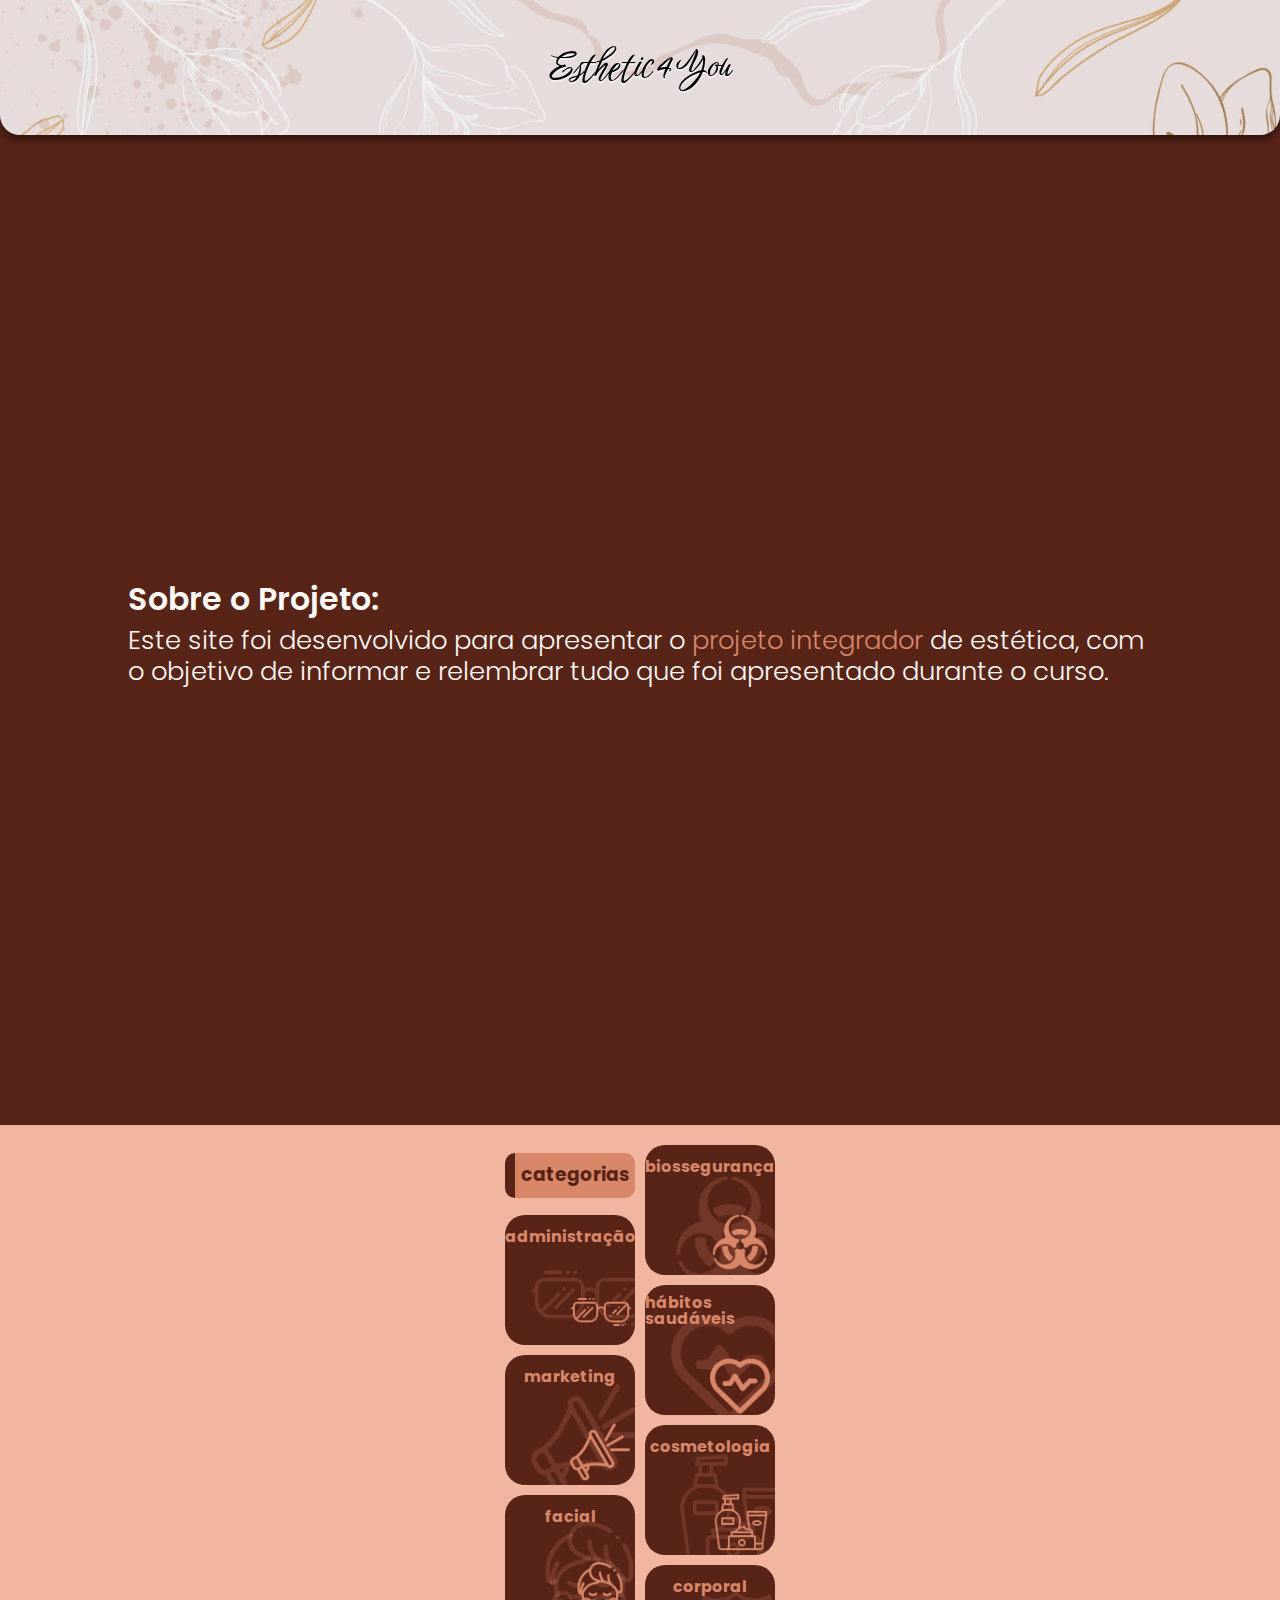
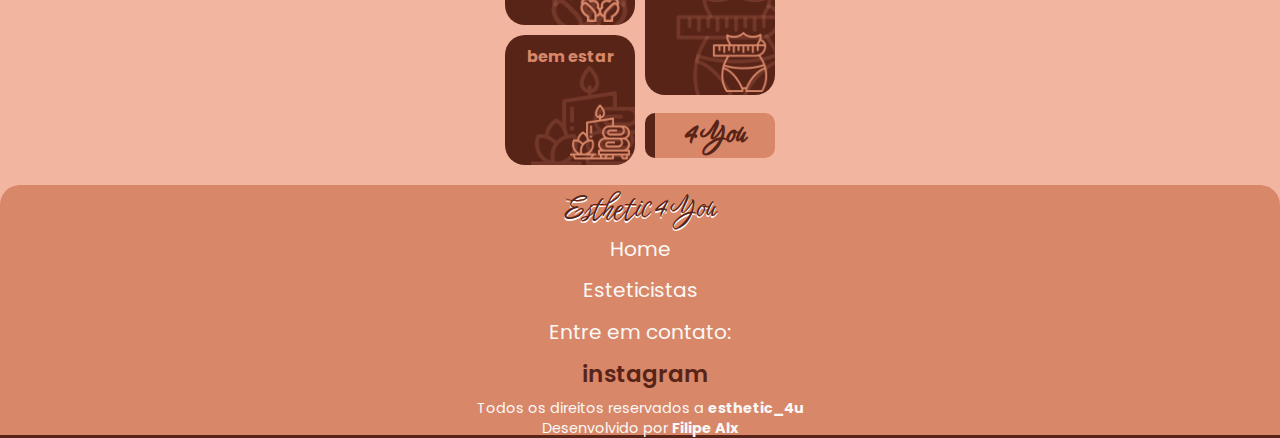
==== estetic/index.html @ 2c9124e7 "atualizando simbolos" ====
<!DOCTYPE html>
<html lang="pt-BR">
<head>
  <meta charset="UTF-8">
  <meta name="viewport" content="width=device-width, initial-scale=1.0">
  <title>Esthetic 4 You</title>
  <link rel="stylesheet" href="https://cdnjs.cloudflare.com/ajax/libs/font-awesome/6.5.2/css/all.min.css" integrity="sha512-SnH5WK+bZxgPHs44uWIX+LLJAJ9/2PkPKZ5QiAj6Ta86w+fsb2TkcmfRyVX3pBnMFcV7oQPJkl9QevSCWr3W6A==" crossorigin="anonymous" referrerpolicy="no-referrer" />
<link rel="stylesheet" href="styles/reset.css">
<link rel="stylesheet" href="styles/style.css">
</head>
<body>
  <header>
    <h1>Esthetic 4 You</h1>
  </header>
  <main>
    <div class="intro">
      <div class="intro-txt">
        <h2>Sobre o Projeto:</h2>
        <p>
          Este site foi desenvolvido para apresentar o <strong>projeto integrador</strong> de estética, com o objetivo de informar e relembrar tudo que foi apresentado durante o curso.
        </p>
      </div>
    </div>

    <div class="categorias">
      <div class="btn btn-cat-ini">categorias</div>
      <div class="btn btn-bio"><span class=" span span-bio">biossegurança <img src="assets/bio.png" alt=""></span></div>
      <div class="btn btn-adm"><span class=" span span-adm">administração <img src="assets/adm.png" alt=""></span></div>
      <div class="btn btn-mkt"><span class=" span span-mkt">marketing <img src="assets/mkt.png" alt=""></span></div>
      <div class="btn btn-hab"><span class=" span span-hab">hábitos saudáveis <img src="assets/hab.png" alt=""></span></div>
      <div class="btn btn-cos"><span class=" span span-cos">cosmetologia <img src="assets/cos.png" alt=""></span></div>
      <div class="btn btn-fac"><span class=" span span-fac">facial <img src="assets/fac.png" alt=""></span></div>
      <div class="btn btn-cor"><span class=" span span-cor">corporal <img src="assets/cor.png" alt=""></span></div>
      <div class="btn btn-bem"><span class=" span span-bem">bem estar <img src="assets/bem.png" alt=""></span></div>
      <div class="btn btn-cat-fim">4 You</div>
    </div>
  </main>

  <footer>
    <div class="rodape">
      <h2>Esthetic 4 You</h2>

      <ul>
        <li onclick="window.scroll(0, -10)">Home</li>
        <li>Esteticistas</li>
        <li>Entre em contato:</li>
        <li><a href="https://www.instagram.com/esthetic_4u/" target="_blank"><i class="fa-brands fa-instagram"></i> instagram</a></li>
      </ul>
    <p>Todos os direitos reservados a <strong>esthetic_4u</strong></p>
    <p>Desenvolvido por <strong>Filipe Alx</strong></p>
    </div>
  </footer>
</body>
</html>
---- estetic/styles/style.css ----
@import url("https://fonts.googleapis.com/css2?family=Birthstone+Bounce:wght@400;500&family=Poppins:ital,wght@0,100;0,200;0,300;0,400;0,500;0,600;0,700;0,800;0,900;1,100;1,200;1,300;1,400;1,500;1,600;1,700;1,800;1,900&display=swap");
:root {
  --cor-1: #592418;
  --cor-2: #d88769;
  --cor-3: #F2B6A0;
  --destaque-1: #8FD9D9;
  --destaque-2: #9CEBAA;
  --preto-1: #0E0E0E;
  --branco-1: #FAF9F6;
  --titulo: "Birthstone Bounce", cursive;
  --tetxo: "Poppins", sans-serif;
  --size: 1.8rem;
  --suave: .5s ease;
}

* {
  box-sizing: border-box;
}

html {
  background-color: var(--cor-1);
  scroll-behavior: smooth;
  cursor: default;
}

header {
  width: 100%;
  background: var(--cor-1) url(../assets/bg-flores.jpg);
  background-size: cover;
  filter: brightness(95%);
  height: 135px;
  border-radius: 0px 0px 20px 20px;
  box-shadow: 0px 5px 10px rgba(0, 0, 0, 0.5);
  display: grid;
  place-items: center;
}
header h1 {
  font-family: var(--titulo);
  font-weight: 500;
  font-size: calc(var(--size) * 1.2);
  text-shadow: 0px 2px 0px #fff;
}

main {
  font-family: var(--tetxo);
}
main .intro {
  background-color: var(--cor-1);
  height: 110vh;
  display: flex;
  flex-direction: column;
  justify-content: center;
  align-items: center;
}
main .intro h2 {
  color: var(--branco-1);
  font-size: calc(var(--size) * 1.1);
  font-weight: 600;
  width: 80%;
  margin: 10px auto;
}
main .intro p {
  color: var(--branco-1);
  font-size: calc(var(--size) * 0.9);
  font-weight: 300;
  width: 80%;
  margin: auto;
  line-height: 1.9rem;
}
main .intro p strong {
  color: var(--cor-2);
}
main .categorias {
  width: 100vw;
  margin: auto;
  background-color: var(--cor-3);
  padding: 20px 0;
  display: grid;
  place-items: center;
  justify-content: center;
  gap: 10px;
  grid-template-rows: repeat(9, 60px);
  grid-template-columns: repeat(2, 130px);
  grid-template-areas: "cat bio" "adm bio" "adm hab" "mkt hab" "mkt cos" "fac cos" "fac cor" "bem cor" "bem fim";
}
main .categorias .btn {
  display: grid;
  font-weight: bold;
  border-radius: 20px;
  height: 130px;
  width: 130px;
  background-color: var(--cor-1);
  color: var(--cor-2);
  cursor: pointer;
  transition: 0.5s ease;
}
main .categorias .btn:hover {
  scale: 1.1;
}
main .categorias .btn:hover .span img {
  scale: 1.07;
}
main .categorias .btn-cat-ini,
main .categorias .btn-cat-fim {
  place-items: center;
  color: var(--cor-1);
  background-color: var(--cor-2);
  border-left: 10px solid var(--cor-1);
  width: 130px;
  height: 45px;
  border-radius: 10px;
}
main .categorias .btn-cat-ini {
  grid-area: cat;
  font-size: calc(var(--size) * 0.65);
}
main .categorias .btn-cat-fim {
  grid-area: fim;
  font-family: var(--titulo);
  font-size: calc(var(--size) * 1);
}
main .categorias .span-bio {
  background: url(../assets/bio-bg.png);
}
main .categorias .span-adm {
  background: url(../assets/adm-bg.png);
}
main .categorias .span-mkt {
  background: url(../assets/mkt-bg.png);
}
main .categorias .span-hab {
  background: url(../assets/hab-bg.png);
}
main .categorias .span-cos {
  background: url(../assets/cos-bg.png);
}
main .categorias .span-fac {
  background: url(../assets/fac-bg.png);
}
main .categorias .span-cor {
  background: url(../assets/cor-bg.png);
}
main .categorias .span-bem {
  background: url(../assets/bem-bg.png);
}
main .categorias .span {
  height: 100%;
  width: 100%;
  border-radius: 20px;
  display: grid;
  place-items: center;
  background-repeat: no-repeat;
  background-size: 90%;
  background-position: right bottom;
  background-position: 200% 200%;
}
main .categorias .span img {
  height: 60px;
  transform: translate(50%, 10px);
  transition: 0.5s ease;
}
main .categorias .btn-bio {
  grid-area: bio;
}
main .categorias .btn-adm {
  grid-area: adm;
}
main .categorias .btn-mkt {
  grid-area: mkt;
}
main .categorias .btn-hab {
  grid-area: hab;
}
main .categorias .btn-cos {
  grid-area: cos;
}
main .categorias .btn-fac {
  grid-area: fac;
}
main .categorias .btn-cor {
  grid-area: cor;
}
main .categorias .btn-bem {
  grid-area: bem;
}
main .categorias .btn-fim {
  grid-area: fim;
}

footer {
  background-color: var(--cor-3);
}
footer .rodape {
  font-family: var(--tetxo);
  color: var(--branco-1);
  background-color: var(--cor-2);
  height: 250px;
  display: flex;
  align-items: center;
  flex-direction: column;
  justify-content: space-between;
  border-radius: 20px 20px 0 0;
  padding-top: 10px;
}
footer .rodape h2 {
  color: var(--cor-1);
  font-family: var(--titulo);
  font-weight: 500;
  font-size: calc(var(--size) * 1);
  text-shadow: 0px 2px 0px #fff;
}
footer .rodape ul {
  display: flex;
  flex-direction: column;
  justify-content: space-around;
  align-items: center;
  height: 70%;
  width: 70%;
}
footer .rodape ul li {
  font-size: calc(var(--size) * 0.7);
  cursor: pointer;
  transition: 0.5s ease;
}
footer .rodape ul li:hover {
  font-weight: bold;
  font-size: calc(var(--size) * 0.8);
}
footer .rodape ul li:nth-child(3):hover {
  font-weight: normal;
  font-size: calc(var(--size) * 0.7);
  cursor: default;
}
footer .rodape ul li:nth-child(4) {
  font-size: calc(var(--size) * 0.8);
  font-weight: 600;
}
footer .rodape ul li:nth-child(4) i {
  font-size: calc(var(--size) * 1.2);
}
footer .rodape ul li:nth-child(4) a {
  text-decoration: none;
  color: var(--cor-1);
  display: flex;
  align-items: center;
  gap: 10px;
}
footer .rodape p {
  width: 90%;
  text-align: center;
  font-size: calc(var(--size) * 0.5);
}
footer .rodape p strong {
  font-weight: bold;
}/*# sourceMappingURL=style.css.map */
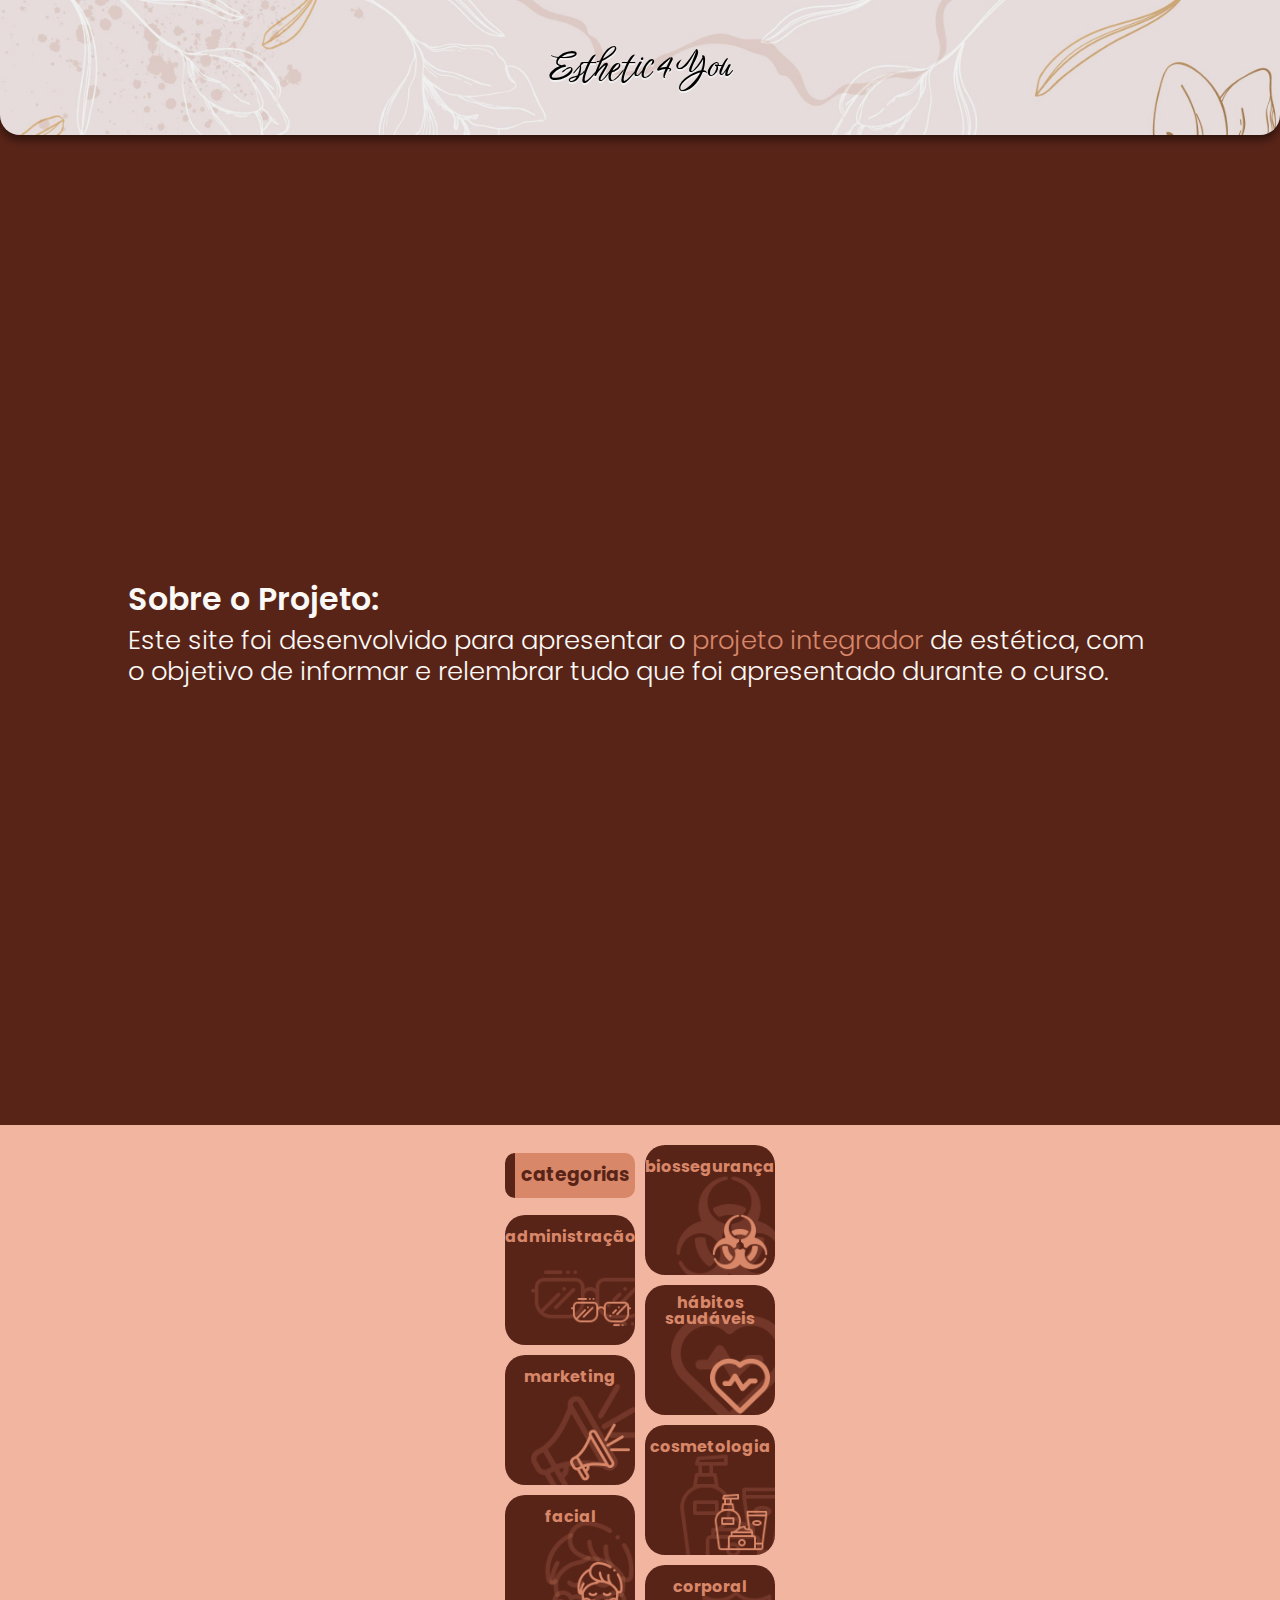
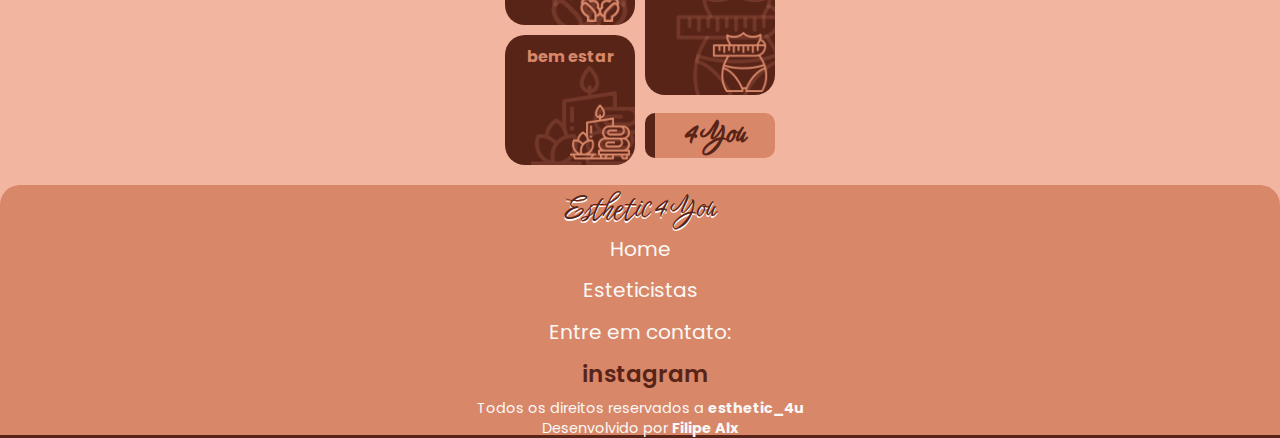
==== commit af45fbf6: "ajustando links de páginas" ====
--- a/estetic/index.html
+++ b/estetic/index.html
@@ -1,54 +1,83 @@
 <!DOCTYPE html>
 <html lang="pt-BR">
+
 <head>
   <meta charset="UTF-8">
   <meta name="viewport" content="width=device-width, initial-scale=1.0">
   <title>Esthetic 4 You</title>
-  <link rel="stylesheet" href="https://cdnjs.cloudflare.com/ajax/libs/font-awesome/6.5.2/css/all.min.css" integrity="sha512-SnH5WK+bZxgPHs44uWIX+LLJAJ9/2PkPKZ5QiAj6Ta86w+fsb2TkcmfRyVX3pBnMFcV7oQPJkl9QevSCWr3W6A==" crossorigin="anonymous" referrerpolicy="no-referrer" />
-<link rel="stylesheet" href="styles/reset.css">
-<link rel="stylesheet" href="styles/style.css">
+  <link rel="stylesheet" href="https://cdnjs.cloudflare.com/ajax/libs/font-awesome/6.5.2/css/all.min.css"
+    integrity="sha512-SnH5WK+bZxgPHs44uWIX+LLJAJ9/2PkPKZ5QiAj6Ta86w+fsb2TkcmfRyVX3pBnMFcV7oQPJkl9QevSCWr3W6A=="
+    crossorigin="anonymous" referrerpolicy="no-referrer" />
+  <link rel="stylesheet" href="styles/reset.css">
+  <link rel="stylesheet" href="styles/style.css">
+  <style>
+    html {
+      background-color: var(--cor-1);
+    }
+  </style>
 </head>
+
 <body>
   <header>
     <h1>Esthetic 4 You</h1>
   </header>
+
   <main>
     <div class="intro">
       <div class="intro-txt">
         <h2>Sobre o Projeto:</h2>
         <p>
-          Este site foi desenvolvido para apresentar o <strong>projeto integrador</strong> de estética, com o objetivo de informar e relembrar tudo que foi apresentado durante o curso.
+          Este site foi desenvolvido para apresentar o <strong>projeto integrador</strong> de estética, com o objetivo
+          de informar e relembrar tudo que foi apresentado durante o curso.
         </p>
       </div>
     </div>
 
     <div class="categorias">
       <div class="btn btn-cat-ini">categorias</div>
-      <div class="btn btn-bio"><span class=" span span-bio">biossegurança <img src="assets/bio.png" alt=""></span></div>
-      <div class="btn btn-adm"><span class=" span span-adm">administração <img src="assets/adm.png" alt=""></span></div>
-      <div class="btn btn-mkt"><span class=" span span-mkt">marketing <img src="assets/mkt.png" alt=""></span></div>
-      <div class="btn btn-hab"><span class=" span span-hab">hábitos saudáveis <img src="assets/hab.png" alt=""></span></div>
-      <div class="btn btn-cos"><span class=" span span-cos">cosmetologia <img src="assets/cos.png" alt=""></span></div>
-      <div class="btn btn-fac"><span class=" span span-fac">facial <img src="assets/fac.png" alt=""></span></div>
-      <div class="btn btn-cor"><span class=" span span-cor">corporal <img src="assets/cor.png" alt=""></span></div>
-      <div class="btn btn-bem"><span class=" span span-bem">bem estar <img src="assets/bem.png" alt=""></span></div>
+
+      <div class="btn btn-bio" onclick="link('bio.html')"><span class=" span span-bio">biossegurança <img src="assets/bio.png" alt="biossegurança"></span></div>
+
+      <div class="btn btn-adm" onclick="link('adm.html')"><span class=" span span-adm">administração <img src="assets/adm.png" alt="administração"></span></div>
+
+      <div class="btn btn-mkt" onclick="link('mkt.html')"><span class=" span span-mkt">marketing <img src="assets/mkt.png" alt="marketing"></span></div>
+
+      <div class="btn btn-hab" onclick="link('hab.html')"><span class=" span span-hab">hábitos saudáveis <img src="assets/hab.png" alt="hábitos saudáveis"></span>
+      </div>
+
+      <div class="btn btn-cos" onclick="link('cos.html')"><span class=" span span-cos">cosmetologia <img src="assets/cos.png" alt="cosmetologia"></span></div>
+
+      <div class="btn btn-fac" onclick="link('fac.html')"><span class=" span span-fac">facial <img src="assets/fac.png" alt="fac"></span></div>
+
+      <div class="btn btn-cor" onclick="link('cor.html')"><span class=" span span-cor">corporal <img src="assets/cor.png" alt="cor"></span></div>
+
+      <div class="btn btn-bem" onclick="link('bem.html')"><span class=" span span-bem">bem estar <img src="assets/bem.png" alt="bem"></span></div>
+
       <div class="btn btn-cat-fim">4 You</div>
     </div>
   </main>
 
   <footer>
     <div class="rodape">
-      <h2>Esthetic 4 You</h2>
+      <h2 class="footer-h2">Esthetic 4 You</h2>
 
       <ul>
         <li onclick="window.scroll(0, -10)">Home</li>
-        <li>Esteticistas</li>
+        <li><a href="esteticistas.html">Esteticistas</a></li>
         <li>Entre em contato:</li>
-        <li><a href="https://www.instagram.com/esthetic_4u/" target="_blank"><i class="fa-brands fa-instagram"></i> instagram</a></li>
+        <li><a href="https://www.instagram.com/esthetic_4u/" target="_blank"><i class="fa-brands fa-instagram"></i>
+            instagram</a></li>
       </ul>
-    <p>Todos os direitos reservados a <strong>esthetic_4u</strong></p>
-    <p>Desenvolvido por <strong>Filipe Alx</strong></p>
+      <p>Todos os direitos reservados a <strong>esthetic_4u</strong></p>
+      <p>Desenvolvido por <strong>Filipe Alx</strong></p>
     </div>
   </footer>
 </body>
+
+<script>
+  function link(url) {
+    window.location.href = url;
+}
+</script>
+
 </html>--- a/estetic/styles/style.css
+++ b/estetic/styles/style.css
@@ -18,7 +18,7 @@
 }
 
 html {
-  background-color: var(--cor-1);
+  background-color: var(--cor-3);
   scroll-behavior: smooth;
   cursor: default;
 }
@@ -91,14 +91,23 @@
   width: 130px;
   background-color: var(--cor-1);
   color: var(--cor-2);
+  text-align: center;
   cursor: pointer;
   transition: 0.5s ease;
 }
 main .categorias .btn:hover {
   scale: 1.1;
+  box-shadow: 2px 2px 4px rgba(0, 0, 0, 0.2);
 }
 main .categorias .btn:hover .span img {
-  scale: 1.07;
+  scale: 1.05;
+}
+main .categorias .btn:active {
+  scale: 0.95;
+  box-shadow: inset -2px -2px 4px rgba(0, 0, 0, 0.2);
+}
+main .categorias .btn:active .span img {
+  scale: 1;
 }
 main .categorias .btn-cat-ini,
 main .categorias .btn-cat-fim {
@@ -195,6 +204,7 @@
   color: var(--branco-1);
   background-color: var(--cor-2);
   height: 250px;
+  width: 100vw;
   display: flex;
   align-items: center;
   flex-direction: column;
@@ -202,12 +212,14 @@
   border-radius: 20px 20px 0 0;
   padding-top: 10px;
 }
-footer .rodape h2 {
+footer .rodape .footer-h2 {
   color: var(--cor-1);
   font-family: var(--titulo);
   font-weight: 500;
   font-size: calc(var(--size) * 1);
   text-shadow: 0px 2px 0px #fff;
+  border: none;
+  background: none;
 }
 footer .rodape ul {
   display: flex;
@@ -216,6 +228,13 @@
   align-items: center;
   height: 70%;
   width: 70%;
+}
+footer .rodape ul a {
+  text-decoration: none;
+  display: flex;
+  color: var(--branco-1);
+  align-items: center;
+  gap: 10px;
 }
 footer .rodape ul li {
   font-size: calc(var(--size) * 0.7);
@@ -252,4 +271,69 @@
 }
 footer .rodape p strong {
   font-weight: bold;
+}
+
+body#esteticistas {
+  font-family: var(--tetxo);
+  display: flex;
+  flex-direction: column;
+  align-items: center;
+  justify-content: center;
+}
+body#esteticistas main a {
+  text-decoration: none;
+  color: var(--cor-1);
+}
+body#esteticistas .main-h2 {
+  display: grid;
+  place-items: center;
+  margin: 20px auto;
+  background-color: var(--branco-1);
+  border-left: 15px solid var(--cor-2);
+  color: var(--cor-1);
+  font-size: calc(var(--size) * 1);
+  font-weight: 600;
+  letter-spacing: 2px;
+  height: 70px;
+  border-radius: 10px;
+  box-shadow: 5px 5px 8px rgba(0, 0, 0, 0.2);
+}
+body#esteticistas .integrantes {
+  display: flex;
+  flex-direction: column;
+  justify-content: space-evenly;
+  align-items: center;
+  width: 225px;
+  height: 300px;
+  background-color: var(--branco-1);
+  border-radius: 20px;
+  text-align: right;
+  text-transform: capitalize;
+  font-weight: 500;
+  margin: 20px auto;
+  text-align: right;
+  transition: 0.5s ease;
+}
+body#esteticistas .integrantes:hover {
+  box-shadow: 3px 3px 8px rgba(0, 0, 0, 0.2);
+  scale: 1.05;
+  cursor: pointer;
+}
+body#esteticistas .integrantes:active {
+  scale: 0.95;
+  box-shadow: inset -3px -3px 4px rgba(0, 0, 0, 0.2);
+  transition: 0.5S ease;
+}
+body#esteticistas .integrantes img {
+  height: 150px;
+  width: 150px;
+  border-radius: 50%;
+  background-color: var(--cor-2);
+}
+body#esteticistas .integrantes h3 {
+  font-size: calc(var(--size) * 0.8);
+  letter-spacing: 2px;
+  text-align: center;
+  width: 80%;
+  text-decoration: none;
 }/*# sourceMappingURL=style.css.map */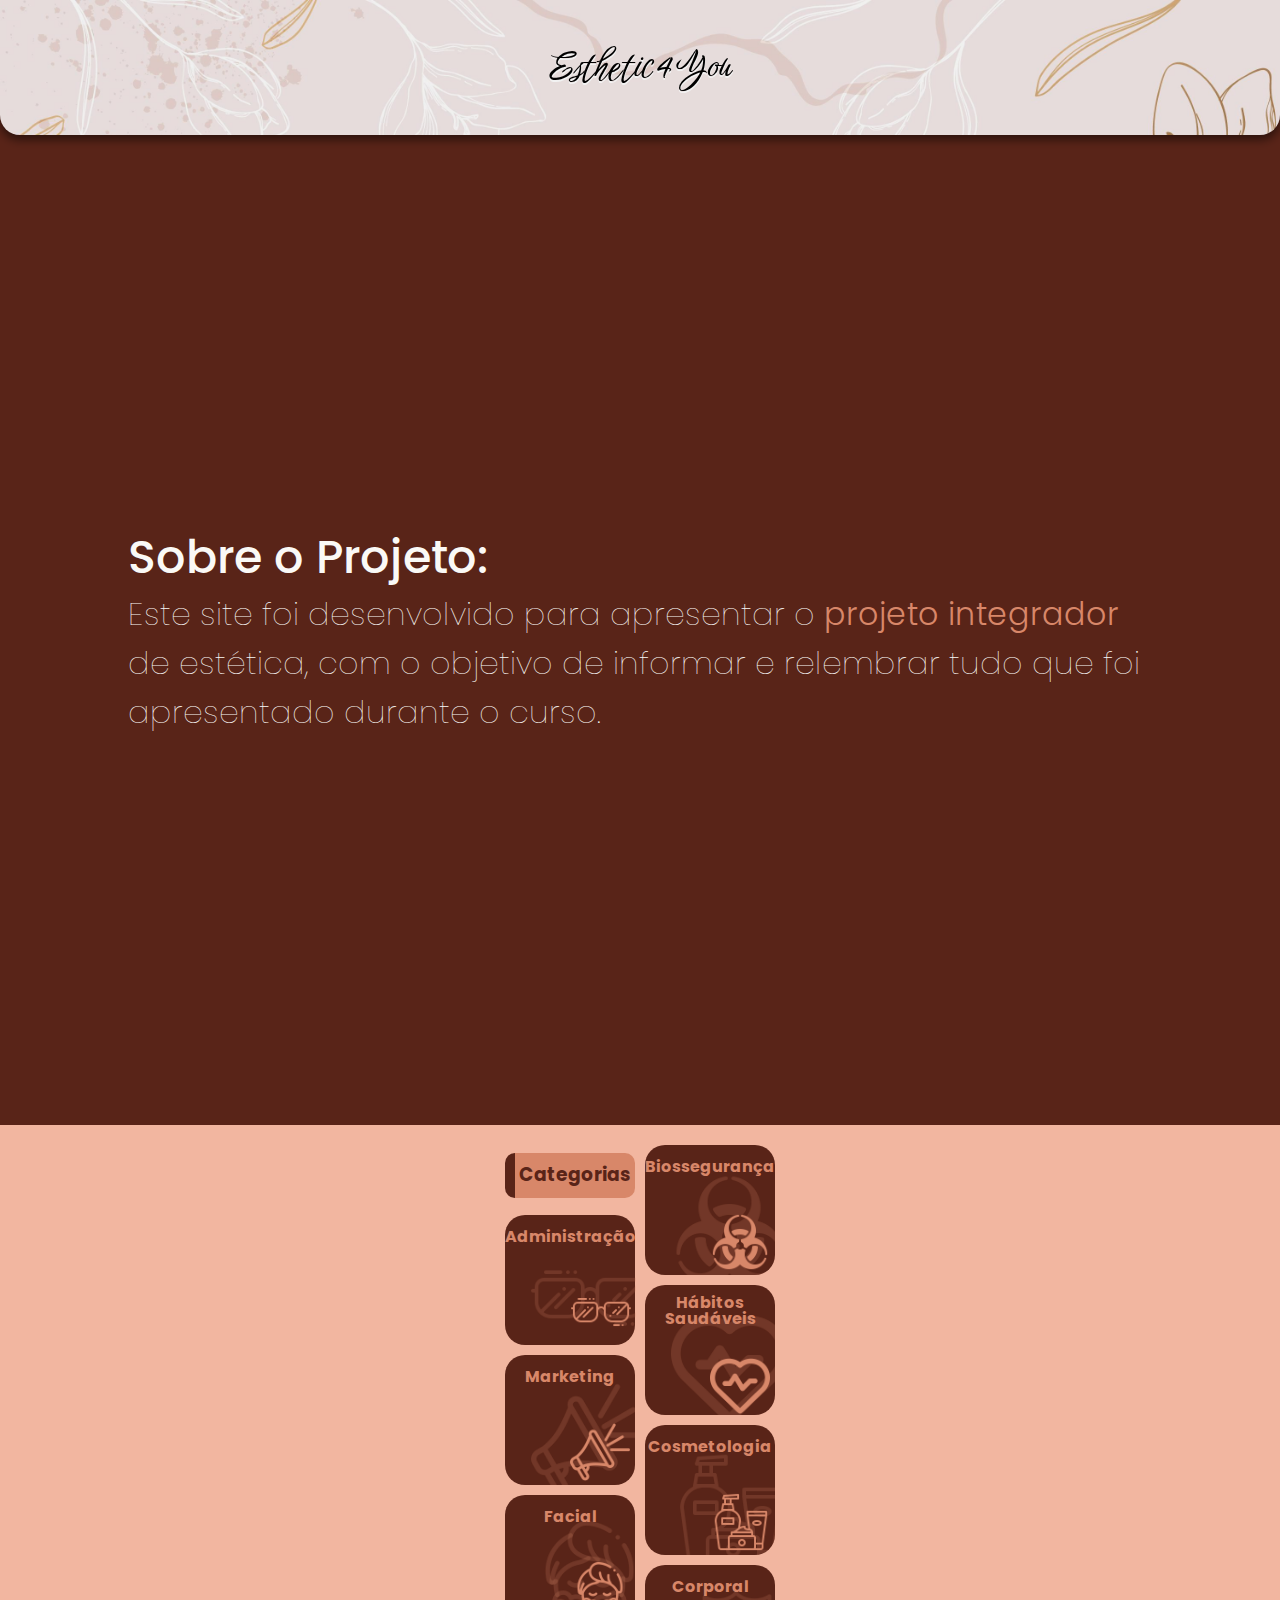
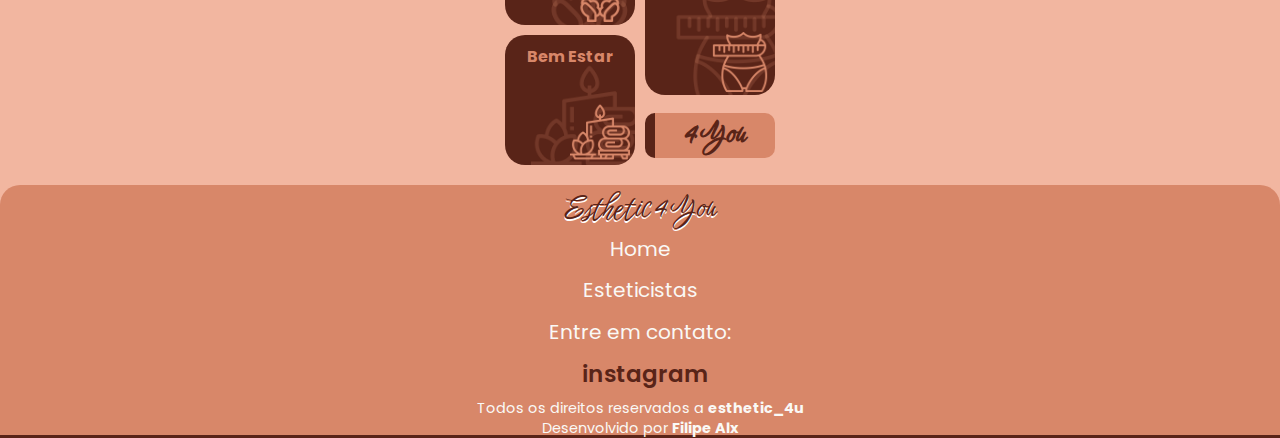
==== commit 7bd8d4f0: "favicons" ====
--- a/estetic/index.html
+++ b/estetic/index.html
@@ -5,6 +5,7 @@
   <meta charset="UTF-8">
   <meta name="viewport" content="width=device-width, initial-scale=1.0">
   <title>Esthetic 4 You</title>
+  <link rel="shortcut icon" href="./assets/favicon.ico" type="image/x-icon">
   <link rel="stylesheet" href="https://cdnjs.cloudflare.com/ajax/libs/font-awesome/6.5.2/css/all.min.css"
     integrity="sha512-SnH5WK+bZxgPHs44uWIX+LLJAJ9/2PkPKZ5QiAj6Ta86w+fsb2TkcmfRyVX3pBnMFcV7oQPJkl9QevSCWr3W6A=="
     crossorigin="anonymous" referrerpolicy="no-referrer" />
@@ -19,7 +20,7 @@
 
 <body>
   <header>
-    <h1>Esthetic 4 You</h1>
+    <h1 onclick="link('index.html')">Esthetic 4 You</h1>
   </header>
 
   <main>
@@ -36,22 +37,30 @@
     <div class="categorias">
       <div class="btn btn-cat-ini">categorias</div>
 
-      <div class="btn btn-bio" onclick="link('bio.html')"><span class=" span span-bio">biossegurança <img src="assets/bio.png" alt="biossegurança"></span></div>
+      <div class="btn btn-bio" onclick="link('bio.html')"><span class=" span span-bio">biossegurança <img
+            src="assets/bio.png" alt="biossegurança"></span></div>
 
-      <div class="btn btn-adm" onclick="link('adm.html')"><span class=" span span-adm">administração <img src="assets/adm.png" alt="administração"></span></div>
+      <div class="btn btn-adm" onclick="link('adm.html')"><span class=" span span-adm">administração <img
+            src="assets/adm.png" alt="administração"></span></div>
 
-      <div class="btn btn-mkt" onclick="link('mkt.html')"><span class=" span span-mkt">marketing <img src="assets/mkt.png" alt="marketing"></span></div>
+      <div class="btn btn-mkt" onclick="link('mkt.html')"><span class=" span span-mkt">marketing <img
+            src="assets/mkt.png" alt="marketing"></span></div>
 
-      <div class="btn btn-hab" onclick="link('hab.html')"><span class=" span span-hab">hábitos saudáveis <img src="assets/hab.png" alt="hábitos saudáveis"></span>
+      <div class="btn btn-hab" onclick="link('hab.html')"><span class=" span span-hab">hábitos saudáveis <img
+            src="assets/hab.png" alt="hábitos saudáveis"></span>
       </div>
 
-      <div class="btn btn-cos" onclick="link('cos.html')"><span class=" span span-cos">cosmetologia <img src="assets/cos.png" alt="cosmetologia"></span></div>
+      <div class="btn btn-cos" onclick="link('cos.html')"><span class=" span span-cos">cosmetologia <img
+            src="assets/cos.png" alt="cosmetologia"></span></div>
 
-      <div class="btn btn-fac" onclick="link('fac.html')"><span class=" span span-fac">facial <img src="assets/fac.png" alt="fac"></span></div>
+      <div class="btn btn-fac" onclick="link('fac.html')"><span class=" span span-fac">facial <img src="assets/fac.png"
+            alt="fac"></span></div>
 
-      <div class="btn btn-cor" onclick="link('cor.html')"><span class=" span span-cor">corporal <img src="assets/cor.png" alt="cor"></span></div>
+      <div class="btn btn-cor" onclick="link('cor.html')"><span class=" span span-cor">corporal <img
+            src="assets/cor.png" alt="cor"></span></div>
 
-      <div class="btn btn-bem" onclick="link('bem.html')"><span class=" span span-bem">bem estar <img src="assets/bem.png" alt="bem"></span></div>
+      <div class="btn btn-bem" onclick="link('bem.html')"><span class=" span span-bem">bem estar <img
+            src="assets/bem.png" alt="bem"></span></div>
 
       <div class="btn btn-cat-fim">4 You</div>
     </div>
@@ -72,12 +81,7 @@
       <p>Desenvolvido por <strong>Filipe Alx</strong></p>
     </div>
   </footer>
+  <script src="js/script.js"></script>
 </body>
 
-<script>
-  function link(url) {
-    window.location.href = url;
-}
-</script>
-
 </html>--- a/estetic/styles/style.css
+++ b/estetic/styles/style.css
@@ -41,6 +41,10 @@
   text-shadow: 0px 2px 0px #fff;
 }
 
+body {
+  overflow-x: hidden;
+}
+
 main {
   font-family: var(--tetxo);
 }
@@ -54,21 +58,22 @@
 }
 main .intro h2 {
   color: var(--branco-1);
-  font-size: calc(var(--size) * 1.1);
-  font-weight: 600;
+  font-size: calc(var(--size) * 1.6);
+  font-weight: 500;
   width: 80%;
   margin: 10px auto;
 }
 main .intro p {
   color: var(--branco-1);
-  font-size: calc(var(--size) * 0.9);
-  font-weight: 300;
+  font-size: calc(var(--size) * 1.1);
+  font-weight: 100;
   width: 80%;
   margin: auto;
-  line-height: 1.9rem;
+  line-height: calc(var(--size) * 1.7);
 }
 main .intro p strong {
   color: var(--cor-2);
+  font-weight: 300;
 }
 main .categorias {
   width: 100vw;
@@ -94,6 +99,7 @@
   text-align: center;
   cursor: pointer;
   transition: 0.5s ease;
+  text-transform: capitalize;
 }
 main .categorias .btn:hover {
   scale: 1.1;
@@ -265,7 +271,7 @@
   gap: 10px;
 }
 footer .rodape p {
-  width: 90%;
+  width: 100%;
   text-align: center;
   font-size: calc(var(--size) * 0.5);
 }
@@ -273,18 +279,39 @@
   font-weight: bold;
 }
 
-body#esteticistas {
+#esteticistas,
+#adm,
+#bio,
+#mkt,
+#cos,
+#fac,
+#cor,
+#bem {
   font-family: var(--tetxo);
   display: flex;
   flex-direction: column;
   align-items: center;
   justify-content: center;
 }
-body#esteticistas main a {
+#esteticistas main a,
+#adm main a,
+#bio main a,
+#mkt main a,
+#cos main a,
+#fac main a,
+#cor main a,
+#bem main a {
   text-decoration: none;
   color: var(--cor-1);
 }
-body#esteticistas .main-h2 {
+#esteticistas .main-h2,
+#adm .main-h2,
+#bio .main-h2,
+#mkt .main-h2,
+#cos .main-h2,
+#fac .main-h2,
+#cor .main-h2,
+#bem .main-h2 {
   display: grid;
   place-items: center;
   margin: 20px auto;
@@ -295,10 +322,52 @@
   font-weight: 600;
   letter-spacing: 2px;
   height: 70px;
+  width: 90%;
   border-radius: 10px;
   box-shadow: 5px 5px 8px rgba(0, 0, 0, 0.2);
 }
-body#esteticistas .integrantes {
+#esteticistas .sub-h2,
+#adm .sub-h2,
+#bio .sub-h2,
+#mkt .sub-h2,
+#cos .sub-h2,
+#fac .sub-h2,
+#cor .sub-h2,
+#bem .sub-h2 {
+  border-left: 15px solid var(--destaque-1);
+  color: var(--destaque-2);
+}
+#esteticistas .main-h3,
+#adm .main-h3,
+#bio .main-h3,
+#mkt .main-h3,
+#cos .main-h3,
+#fac .main-h3,
+#cor .main-h3,
+#bem .main-h3 {
+  color: var(--cor-1);
+  font-size: calc(var(--size) * 0.7);
+  font-weight: 600;
+  letter-spacing: 2px;
+}
+#esteticistas p,
+#adm p,
+#bio p,
+#mkt p,
+#cos p,
+#fac p,
+#cor p,
+#bem p {
+  text-indent: calc(var(--size) * 0.5);
+}
+#esteticistas .integrantes,
+#adm .integrantes,
+#bio .integrantes,
+#mkt .integrantes,
+#cos .integrantes,
+#fac .integrantes,
+#cor .integrantes,
+#bem .integrantes {
   display: flex;
   flex-direction: column;
   justify-content: space-evenly;
@@ -314,26 +383,164 @@
   text-align: right;
   transition: 0.5s ease;
 }
-body#esteticistas .integrantes:hover {
+#esteticistas .integrantes:hover,
+#adm .integrantes:hover,
+#bio .integrantes:hover,
+#mkt .integrantes:hover,
+#cos .integrantes:hover,
+#fac .integrantes:hover,
+#cor .integrantes:hover,
+#bem .integrantes:hover {
   box-shadow: 3px 3px 8px rgba(0, 0, 0, 0.2);
   scale: 1.05;
   cursor: pointer;
 }
-body#esteticistas .integrantes:active {
+#esteticistas .integrantes:active,
+#adm .integrantes:active,
+#bio .integrantes:active,
+#mkt .integrantes:active,
+#cos .integrantes:active,
+#fac .integrantes:active,
+#cor .integrantes:active,
+#bem .integrantes:active {
   scale: 0.95;
   box-shadow: inset -3px -3px 4px rgba(0, 0, 0, 0.2);
   transition: 0.5S ease;
 }
-body#esteticistas .integrantes img {
+#esteticistas .integrantes img,
+#adm .integrantes img,
+#bio .integrantes img,
+#mkt .integrantes img,
+#cos .integrantes img,
+#fac .integrantes img,
+#cor .integrantes img,
+#bem .integrantes img {
   height: 150px;
   width: 150px;
   border-radius: 50%;
   background-color: var(--cor-2);
 }
-body#esteticistas .integrantes h3 {
+#esteticistas .integrantes h3,
+#adm .integrantes h3,
+#bio .integrantes h3,
+#mkt .integrantes h3,
+#cos .integrantes h3,
+#fac .integrantes h3,
+#cor .integrantes h3,
+#bem .integrantes h3 {
   font-size: calc(var(--size) * 0.8);
   letter-spacing: 2px;
   text-align: center;
   width: 80%;
   text-decoration: none;
+}
+
+#bem .main-h2 {
+  display: grid;
+  place-items: center;
+  margin: 20px auto;
+  background-color: var(--branco-1);
+  border-left: 15px solid var(--destaque-2);
+  color: var(--destaque-2);
+  font-size: calc(var(--size) * 1);
+  font-weight: 600;
+  letter-spacing: 2px;
+  height: 70px;
+  width: 90%;
+  border-radius: 10px;
+  box-shadow: 5px 5px 8px rgba(0, 0, 0, 0.2);
+}
+#bem .main-h3 {
+  color: var(--preto-1);
+}
+
+.div-cont {
+  display: flex;
+  flex-direction: column;
+  gap: 20px;
+  margin: 20px auto;
+  background-color: var(--branco-1);
+  width: 90%;
+  border-radius: 20px;
+  padding: 15px;
+  line-height: calc(var(--size) * 1);
+}
+
+.div-cont-img {
+  margin: 20px auto;
+  height: 300px;
+  width: 300px;
+  border-radius: 10px;
+  background: linear-gradient(to bottom, var(--destaque-1), var(--destaque-2));
+  border: 1px solid var(--branco-1);
+  display: grid;
+  place-items: center;
+}
+.div-cont-img p {
+  color: var(--branco-1);
+  text-transform: uppercase;
+  font-weight: 600;
+}
+
+.div-cont-rec {
+  display: flex;
+  flex-direction: column;
+  width: 90%;
+  background-color: var(--branco-1);
+  margin: 20px auto;
+  border-radius: 10px;
+  border-left: 10px solid var(--destaque-1);
+  padding: 20px;
+  line-height: calc(var(--size) * 0.8);
+  gap: 10px;
+}
+.div-cont-rec h3 {
+  font-size: calc(var(--size) * 0.8);
+  letter-spacing: 2px;
+  text-align: left;
+  width: 80%;
+  text-decoration: none;
+}
+.div-cont-rec h4 {
+  font-weight: 500;
+  text-align: left;
+}
+.div-cont-rec ol li {
+  list-style: disc;
+}
+.div-cont-rec p {
+  font-weight: 500;
+  background: var(--destaque-2);
+  padding: 10px;
+  border-radius: 7px;
+  margin: 10px auto;
+}
+
+.autoplay {
+  width: 90vw;
+  margin: 20px auto;
+}
+.autoplay .slick-next,
+.autoplay .slick-prev {
+  visibility: hidden;
+}
+.autoplay .slick-track {
+  border-radius: 20px;
+}
+.autoplay .slick-track div {
+  display: flex;
+  justify-content: space-evenly;
+  flex-direction: column;
+  gap: 20px;
+  width: 90vw;
+  height: 80vh;
+  background: var(--branco-1);
+  border-radius: 20px;
+  padding: 10px;
+}
+.autoplay .slick-track div h3 {
+  color: var(--preto-1) !important;
+}
+.autoplay .slick-track div p {
+  line-height: calc(var(--size) * 1);
 }/*# sourceMappingURL=style.css.map */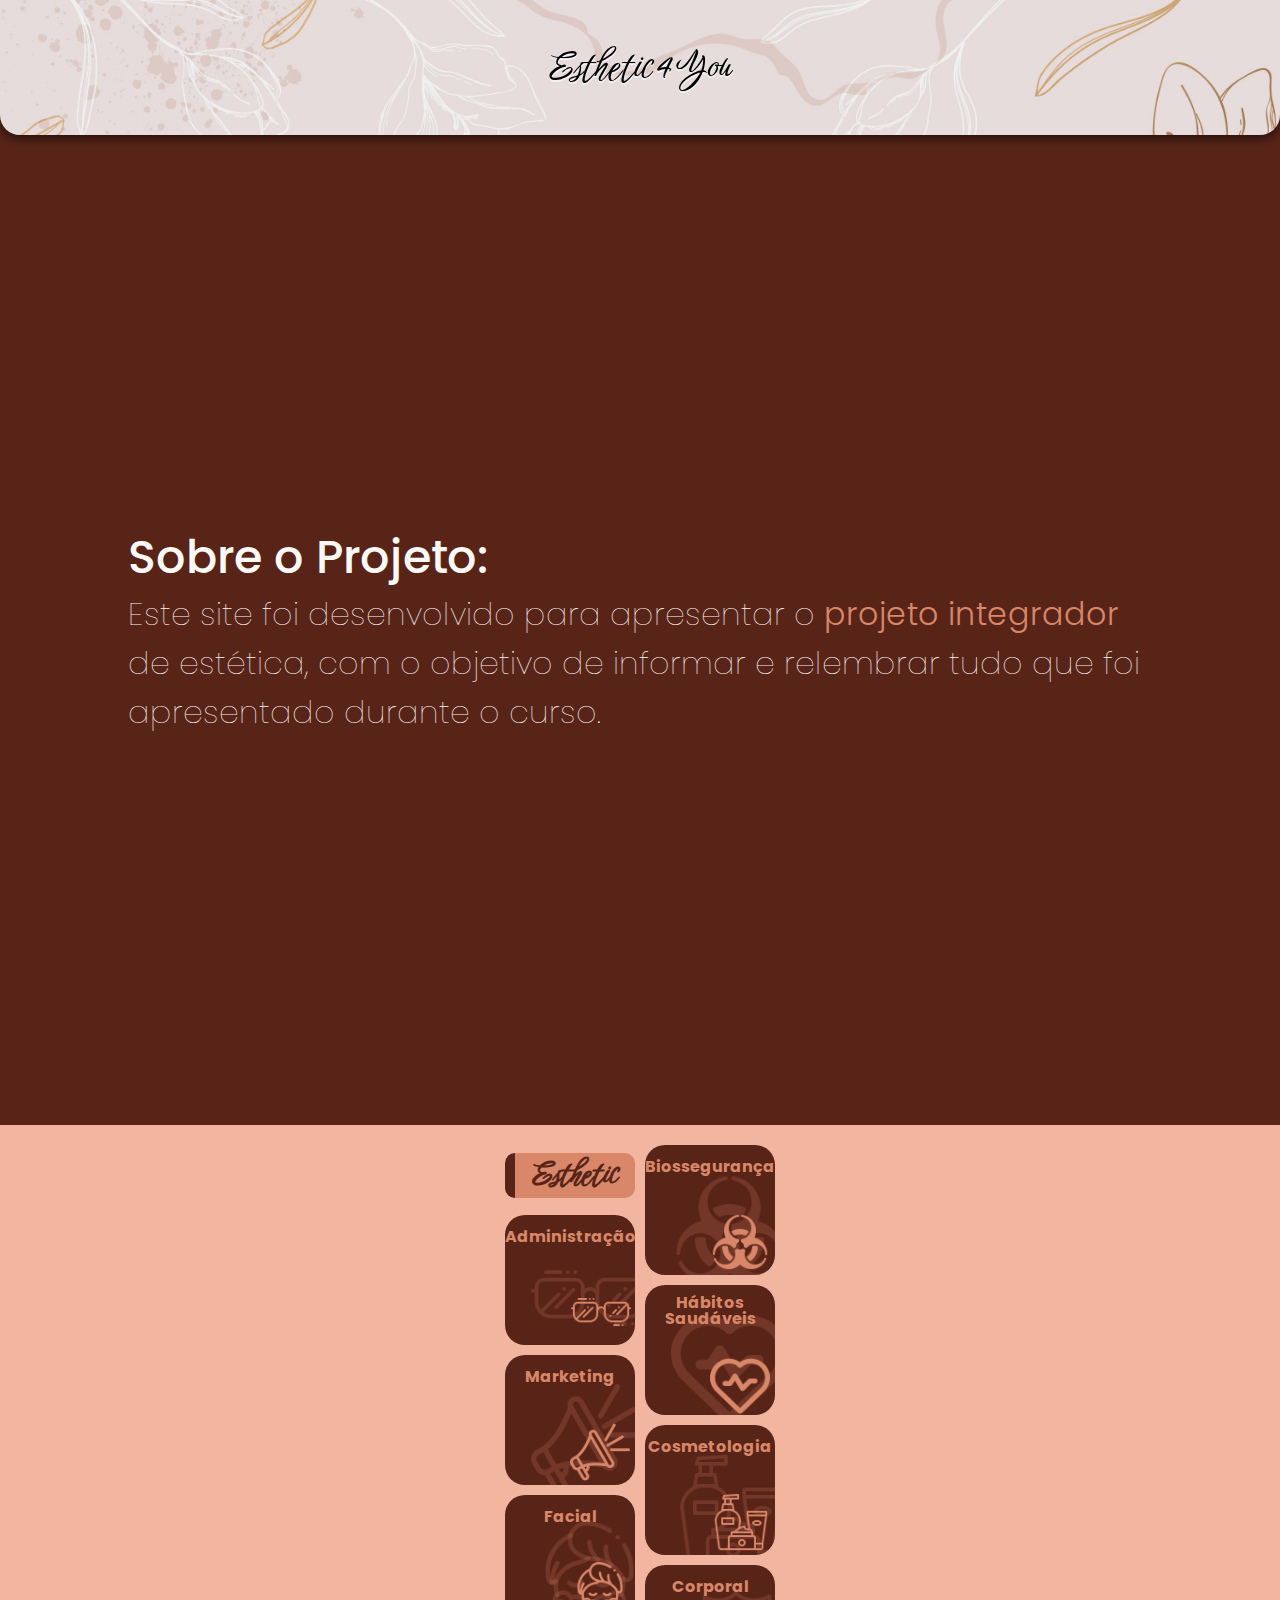
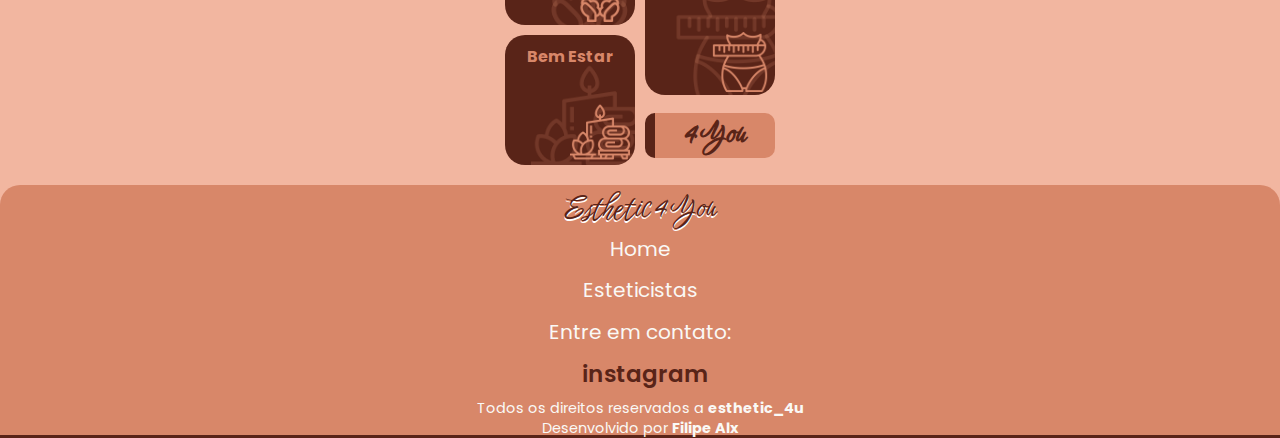
==== commit 2158f9fa: "ajustes" ====
--- a/estetic/index.html
+++ b/estetic/index.html
@@ -35,32 +35,32 @@
     </div>
 
     <div class="categorias">
-      <div class="btn btn-cat-ini">categorias</div>
+      <div class="btn btn-cat-ini">Esthetic</div>
 
       <div class="btn btn-bio" onclick="link('bio.html')"><span class=" span span-bio">biossegurança <img
-            src="assets/bio.png" alt="biossegurança"></span></div>
+            src="assets/img-index/bio.png" alt="biossegurança"></span></div>
 
       <div class="btn btn-adm" onclick="link('adm.html')"><span class=" span span-adm">administração <img
-            src="assets/adm.png" alt="administração"></span></div>
+            src="assets/img-index/adm.png" alt="administração"></span></div>
 
       <div class="btn btn-mkt" onclick="link('mkt.html')"><span class=" span span-mkt">marketing <img
-            src="assets/mkt.png" alt="marketing"></span></div>
+            src="assets/img-index/mkt.png" alt="marketing"></span></div>
 
       <div class="btn btn-hab" onclick="link('hab.html')"><span class=" span span-hab">hábitos saudáveis <img
-            src="assets/hab.png" alt="hábitos saudáveis"></span>
+            src="assets/img-index/hab.png" alt="hábitos saudáveis"></span>
       </div>
 
       <div class="btn btn-cos" onclick="link('cos.html')"><span class=" span span-cos">cosmetologia <img
-            src="assets/cos.png" alt="cosmetologia"></span></div>
+            src="assets/img-index/cos.png" alt="cosmetologia"></span></div>
 
-      <div class="btn btn-fac" onclick="link('fac.html')"><span class=" span span-fac">facial <img src="assets/fac.png"
-            alt="fac"></span></div>
+      <div class="btn btn-fac" onclick="link('fac.html')"><span class=" span span-fac">facial <img
+            src="assets/img-index/fac.png" alt="fac"></span></div>
 
       <div class="btn btn-cor" onclick="link('cor.html')"><span class=" span span-cor">corporal <img
-            src="assets/cor.png" alt="cor"></span></div>
+            src="assets/img-index/cor.png" alt="cor"></span></div>
 
       <div class="btn btn-bem" onclick="link('bem.html')"><span class=" span span-bem">bem estar <img
-            src="assets/bem.png" alt="bem"></span></div>
+            src="assets/img-index/bem.png" alt="bem"></span></div>
 
       <div class="btn btn-cat-fim">4 You</div>
     </div>
--- a/estetic/styles/style.css
+++ b/estetic/styles/style.css
@@ -127,7 +127,8 @@
 }
 main .categorias .btn-cat-ini {
   grid-area: cat;
-  font-size: calc(var(--size) * 0.65);
+  font-family: var(--titulo);
+  font-size: calc(var(--size) * 1);
 }
 main .categorias .btn-cat-fim {
   grid-area: fim;
@@ -135,28 +136,28 @@
   font-size: calc(var(--size) * 1);
 }
 main .categorias .span-bio {
-  background: url(../assets/bio-bg.png);
+  background: url(../assets/img-index/bio-bg.png);
 }
 main .categorias .span-adm {
-  background: url(../assets/adm-bg.png);
+  background: url(../assets/img-index/adm-bg.png);
 }
 main .categorias .span-mkt {
-  background: url(../assets/mkt-bg.png);
+  background: url(../assets/img-index/mkt-bg.png);
 }
 main .categorias .span-hab {
-  background: url(../assets/hab-bg.png);
+  background: url(../assets/img-index/hab-bg.png);
 }
 main .categorias .span-cos {
-  background: url(../assets/cos-bg.png);
+  background: url(../assets/img-index/cos-bg.png);
 }
 main .categorias .span-fac {
-  background: url(../assets/fac-bg.png);
+  background: url(../assets/img-index/fac-bg.png);
 }
 main .categorias .span-cor {
-  background: url(../assets/cor-bg.png);
+  background: url(../assets/img-index/cor-bg.png);
 }
 main .categorias .span-bem {
-  background: url(../assets/bem-bg.png);
+  background: url(../assets/img-index/bem-bg.png);
 }
 main .categorias .span {
   height: 100%;
@@ -322,20 +323,62 @@
   font-weight: 600;
   letter-spacing: 2px;
   height: 70px;
-  width: 90%;
+  width: 90vw;
   border-radius: 10px;
   box-shadow: 5px 5px 8px rgba(0, 0, 0, 0.2);
 }
-#esteticistas .sub-h2,
-#adm .sub-h2,
-#bio .sub-h2,
-#mkt .sub-h2,
-#cos .sub-h2,
-#fac .sub-h2,
-#cor .sub-h2,
-#bem .sub-h2 {
-  border-left: 15px solid var(--destaque-1);
-  color: var(--destaque-2);
+#esteticistas .classificacao,
+#adm .classificacao,
+#bio .classificacao,
+#mkt .classificacao,
+#cos .classificacao,
+#fac .classificacao,
+#cor .classificacao,
+#bem .classificacao {
+  font-size: calc(var(--size) * 0.8);
+  text-align: center;
+}
+#esteticistas .classificacao-slides,
+#adm .classificacao-slides,
+#bio .classificacao-slides,
+#mkt .classificacao-slides,
+#cos .classificacao-slides,
+#fac .classificacao-slides,
+#cor .classificacao-slides,
+#bem .classificacao-slides {
+  height: 50vh;
+  padding: 20px;
+}
+#esteticistas .forma,
+#adm .forma,
+#bio .forma,
+#mkt .forma,
+#cos .forma,
+#fac .forma,
+#cor .forma,
+#bem .forma {
+  list-style: disc inside;
+}
+#esteticistas .forma li,
+#adm .forma li,
+#bio .forma li,
+#mkt .forma li,
+#cos .forma li,
+#fac .forma li,
+#cor .forma li,
+#bem .forma li {
+  font-size: calc(var(--size) * 0.7) !important;
+  font-weight: 400;
+}
+#esteticistas .forma li::marker,
+#adm .forma li::marker,
+#bio .forma li::marker,
+#mkt .forma li::marker,
+#cos .forma li::marker,
+#fac .forma li::marker,
+#cor .forma li::marker,
+#bem .forma li::marker {
+  color: var(--cor-2);
 }
 #esteticistas .main-h3,
 #adm .main-h3,
@@ -349,6 +392,7 @@
   font-size: calc(var(--size) * 0.7);
   font-weight: 600;
   letter-spacing: 2px;
+  width: 90vw;
 }
 #esteticistas p,
 #adm p,
@@ -442,16 +486,62 @@
   background-color: var(--branco-1);
   border-left: 15px solid var(--destaque-2);
   color: var(--destaque-2);
-  font-size: calc(var(--size) * 1);
+  text-shadow: 2px 2px 4px rgba(0, 0, 0, 0.5);
+  font-size: calc(var(--size) * 1.1);
   font-weight: 600;
   letter-spacing: 2px;
   height: 70px;
-  width: 90%;
+  width: 90vw;
   border-radius: 10px;
   box-shadow: 5px 5px 8px rgba(0, 0, 0, 0.2);
 }
 #bem .main-h3 {
-  color: var(--preto-1);
+  margin: auto;
+  color: var(--destaque-2);
+  letter-spacing: 2px;
+  text-align: center;
+  font-size: calc(var(--size) * 1);
+  font-weight: 700;
+  text-shadow: 1px 1px 1px rgba(0, 0, 0, 0.8);
+  width: 90%;
+}
+#bem h4 {
+  font-weight: 600;
+  font-size: calc(var(--size) * 0.7);
+}
+#bem ul strong {
+  font-weight: 600;
+  color: var(--destaque-2);
+  font-size: calc(var(--size) * 0.8);
+  text-shadow: 1px 1px 1px rgba(0, 0, 0, 0.5);
+}
+#bem h5 {
+  font-weight: 500;
+  text-align: center;
+}
+#bem summary {
+  text-transform: uppercase;
+  margin: auto;
+  font-size: calc(var(--size) * 0.8);
+  font-weight: 600;
+  color: var(--destaque-2);
+  letter-spacing: 2px;
+  height: 40px;
+  text-shadow: 1px 1px 1px rgba(0, 0, 0, 0.5);
+  box-shadow: 0px 0px 4px rgba(0, 0, 0, 0.1);
+  border-radius: 8px;
+  display: flex;
+  justify-content: center;
+  align-items: center;
+}
+#bem summary::marker {
+  content: "";
+}
+#bem summary::after {
+  content: " +";
+}
+#bem details[open] > summary::after {
+  content: " -";
 }
 
 .div-cont {
@@ -460,32 +550,140 @@
   gap: 20px;
   margin: 20px auto;
   background-color: var(--branco-1);
-  width: 90%;
+  width: 90vw;
   border-radius: 20px;
   padding: 15px;
   line-height: calc(var(--size) * 1);
 }
+.div-cont video {
+  border-radius: 10px;
+}
+.div-cont img {
+  border-radius: 10px;
+  width: 100%;
+}
+.div-cont ul li strong {
+  font-weight: 600;
+  color: var(--cor-1);
+  font-size: calc(var(--size) * 0.65);
+}
 
 .div-cont-img {
   margin: 20px auto;
-  height: 300px;
-  width: 300px;
-  border-radius: 10px;
-  background: linear-gradient(to bottom, var(--destaque-1), var(--destaque-2));
-  border: 1px solid var(--branco-1);
+  width: 90%;
+  border-radius: 20px;
+  letter-spacing: 1px;
+  padding-top: 10px;
   display: grid;
   place-items: center;
-}
-.div-cont-img p {
-  color: var(--branco-1);
+  background-color: var(--branco-1);
+}
+.div-cont-img img {
+  height: 200px;
+  width: 200px;
+  transform: translateX(-10px);
+}
+.div-cont-img .titulo-camadas {
+  font-size: calc(var(--size) * 1);
+  font-weight: 500;
+  color: var(--cor-1);
+  margin-bottom: 25px;
+  transform: translateX(-7px);
+}
+.div-cont-img .legenda-1 {
+  transform: translate(-115px, -156px);
+  font-weight: bold;
+  color: var(--cor-1);
+}
+.div-cont-img .legenda-2 {
+  transform: translate(115px, -96px);
+  font-weight: bold;
+  color: var(--cor-1);
+}
+.div-cont-img .legenda-3 {
+  transform: translate(-108px, -30px);
+  font-weight: bold;
+  color: var(--cor-1);
+}
+.div-cont-img .ex-camadas {
+  padding: 15px;
+}
+.div-cont-img .ex-camadas ul {
+  line-height: calc(var(--size) * 0.9);
+}
+.div-cont-img .ex-camadas ul strong {
+  font-weight: bold;
+}
+
+.passo-a-passo {
+  background-color: transparent;
+  height: 90vh;
+  place-items: top;
+}
+.passo-a-passo ol {
   text-transform: uppercase;
-  font-weight: 600;
+  font-weight: 500;
+  width: 100%;
+  height: 45vh;
+  font-size: calc(var(--size) * 0.7);
+  padding: 10px;
+}
+.passo-a-passo ol strong {
+  font-size: calc(var(--size) * 1.5);
+  font-family: "Times New Roman", Times, serif;
+}
+.passo-a-passo .diurno {
+  background-color: #b5fff3;
+  color: var(--preto-1);
+  border-radius: 20px 20px 0 0;
+  display: grid;
+}
+.passo-a-passo .diurno li {
+  z-index: 1;
+}
+.passo-a-passo .diurno .ceu {
+  display: flex;
+  position: absolute;
+}
+.passo-a-passo .diurno .ceu .nuvem {
+  transform: translate(-10px, -100px);
+  scale: 0.7;
+}
+.passo-a-passo .diurno .ceu .sol {
+  transform: translate(-100px, -100px);
+  scale: 0.5;
+}
+.passo-a-passo .diurno .ttl-dia {
+  text-align: center;
+  font-weight: bold;
+  font-size: calc(var(--size) * 0.8);
+  z-index: 3;
+}
+.passo-a-passo .noturno {
+  background: #11114E url(../assets/estrelas.svg);
+  background-size: cover;
+  color: #db9cff;
+  border-radius: 0 0 20px 20px;
+  display: grid;
+}
+.passo-a-passo .noturno img {
+  display: flex;
+  position: absolute;
+  scale: 0.5;
+  left: 50px;
+  transform: translateY(80%);
+  visibility: hidden;
+}
+.passo-a-passo .noturno .ttl-noite {
+  text-align: center;
+  font-weight: bold;
+  font-size: calc(var(--size) * 0.8);
 }
 
 .div-cont-rec {
   display: flex;
   flex-direction: column;
-  width: 90%;
+  width: 90vw;
   background-color: var(--branco-1);
   margin: 20px auto;
   border-radius: 10px;
@@ -531,16 +729,93 @@
   display: flex;
   justify-content: space-evenly;
   flex-direction: column;
-  gap: 20px;
+  gap: 5px;
   width: 90vw;
-  height: 80vh;
+  height: 90vh;
   background: var(--branco-1);
   border-radius: 20px;
   padding: 10px;
 }
 .autoplay .slick-track div h3 {
-  color: var(--preto-1) !important;
+  color: var(--cor-1) !important;
+  font-size: calc(var(--size) * 1.2) !important;
 }
 .autoplay .slick-track div p {
-  line-height: calc(var(--size) * 1);
+  line-height: calc(var(--size) * 0.8);
+  font-size: calc(var(--size) * 0.7);
+  font-weight: 300;
+}
+.autoplay .slick-track div h4 {
+  font-size: calc(var(--size) * 0.8);
+  font-weight: 500;
+  color: var(--cor-2);
+}
+.autoplay .slick-track div ul li {
+  font-size: calc(var(--size) * 0.6);
+  line-height: calc(var(--size) * 0.9);
+}
+.autoplay .slick-track div ul li strong {
+  font-weight: bold;
+  color: var(--cor-1);
+}
+.autoplay .slick-track img {
+  align-self: center;
+  border-radius: 15px;
+  width: 100%;
+}
+
+.responsive {
+  width: 90vw;
+  margin: 20px auto;
+}
+.responsive img {
+  align-self: center;
+  border-radius: 15px;
+  width: 100%;
+}
+.responsive .slick-next,
+.responsive .slick-prev {
+  visibility: hidden;
+}
+.responsive .slick-track {
+  border-radius: 20px;
+}
+.responsive .slick-track div {
+  display: flex;
+  justify-content: space-evenly;
+  flex-direction: column;
+  gap: 5px;
+  width: 90vw;
+  height: -moz-fit-content;
+  height: fit-content;
+  background: var(--branco-1);
+  border-radius: 20px;
+  padding: 10px;
+}
+.responsive .slick-track div h3 {
+  color: var(--cor-1) !important;
+  font-size: calc(var(--size) * 1.2) !important;
+}
+.responsive .slick-track div p {
+  line-height: calc(var(--size) * 0.8);
+  font-size: calc(var(--size) * 0.7);
+  font-weight: 300;
+}
+.responsive .slick-track div h4 {
+  font-size: calc(var(--size) * 0.8);
+  font-weight: 500;
+  color: var(--cor-2);
+}
+.responsive .slick-track div ul li {
+  font-size: calc(var(--size) * 0.6);
+  line-height: calc(var(--size) * 0.9);
+}
+.responsive .slick-track div ul li strong {
+  font-weight: bold;
+  color: var(--cor-1);
+}
+.responsive .slick-track img {
+  align-self: center;
+  border-radius: 15px;
+  width: 100%;
 }/*# sourceMappingURL=style.css.map */